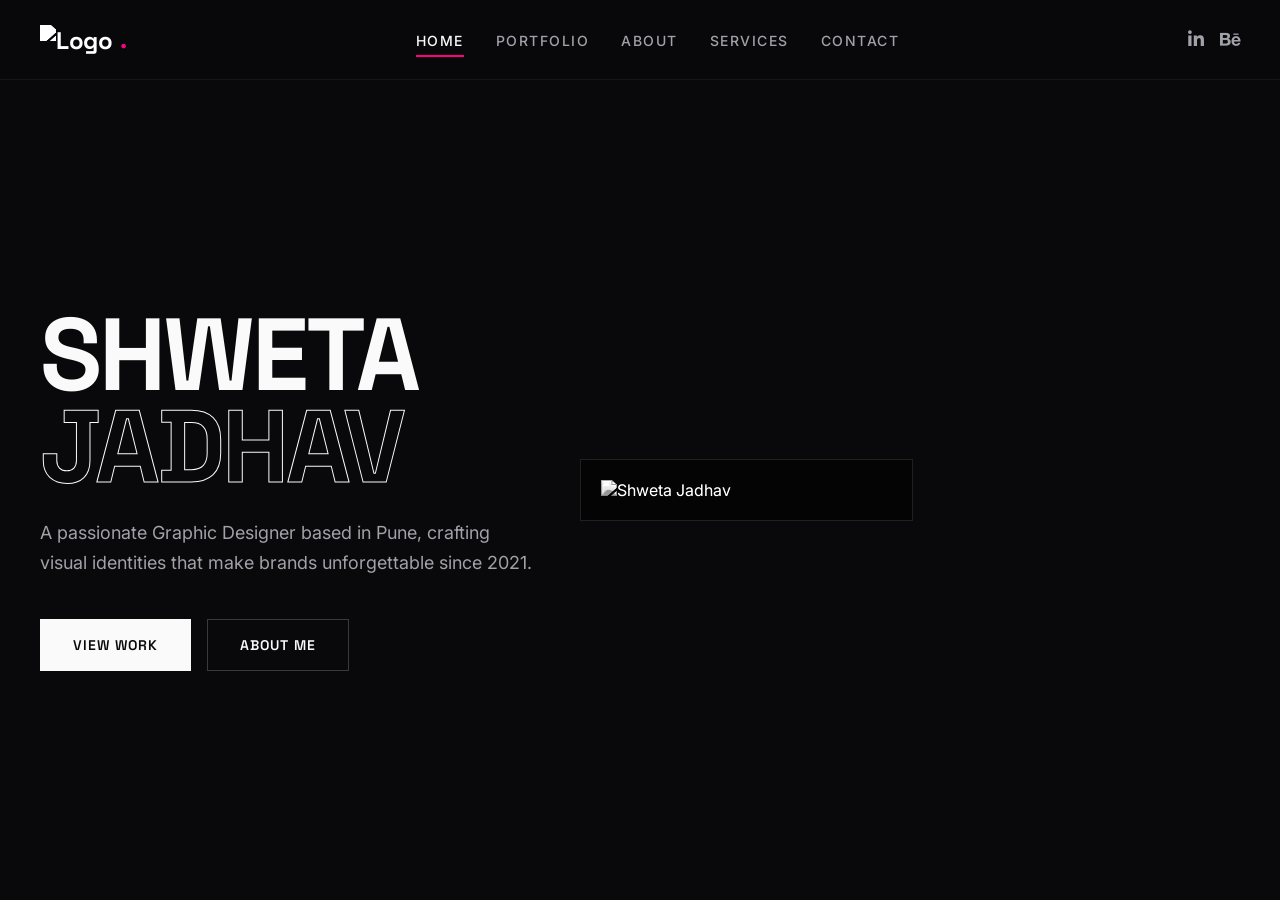
==== index.html @ 8151921a "V3 Redesign" ====
<!DOCTYPE html>
<html lang="en">
<head>
    <meta charset="utf-8">
    <meta name="viewport" content="width=device-width, initial-scale=1">
    <title>Shweta Jadhav | Graphic Designer</title>
    <meta name="description" content="Shweta Jadhav - Professional Graphic Designer specializing in logo design, branding, and print materials. Based in Pune, Maharashtra.">

    <!-- Font Awesome -->
    <link rel="stylesheet" href="https://cdnjs.cloudflare.com/ajax/libs/font-awesome/6.4.0/css/all.min.css">

    <!-- v3 Redesign CSS -->
    <link rel="stylesheet" href="css/v3-redesign.css">
</head>
<body>

    <!-- Top Navigation -->
    <nav class="v3-navbar">
        <div class="v3-nav-container">
            <a href="index.html" class="v3-logo">
                <img src="img/logo/logo2.png" alt="Logo" style="filter: brightness(0) invert(1);"> <span>.</span>
            </a>
            
            <ul class="v3-nav-links">
                <li><a href="index.html" class="active">Home</a></li>
                <li><a href="portfolio.html">Portfolio</a></li>
                <li><a href="about.html">About</a></li>
                <li><a href="services.html">Services</a></li>
                <li><a href="contact.html">Contact</a></li>
            </ul>

            <div class="v3-social-nav">
                <a href="https://www.linkedin.com" target="_blank"><i class="fab fa-linkedin-in"></i></a>
                <a href="https://www.behance.net/shwetajadhav11" target="_blank"><i class="fab fa-behance"></i></a>
            </div>

            <button class="v3-menu-toggle">
                <i class="fas fa-bars"></i>
            </button>
        </div>
    </nav>

    <!-- Main Content -->
    <main class="v3-main-content">
        <section class="v3-hero v3-container">
            <div class="v3-hero-grid">
                <div class="v3-hero-text">
                    <h1>Shweta <span>Jadhav</span></h1>
                    <p>A passionate Graphic Designer based in Pune, crafting visual identities that make brands unforgettable since 2021.</p>
                    
                    <div class="v3-hero-btns">
                        <a href="portfolio.html" class="v3-btn">View Work</a>
                        <a href="about.html" class="v3-btn v3-btn-outline">About Me</a>
                    </div>
                </div>
                
                <div class="v3-hero-img-wrapper">
                    <img src="img/home/shweta-about-image.png" alt="Shweta Jadhav">
                </div>
            </div>
        </section>
    </main>

    <script>
        // Simple mobile menu toggle
        const toggle = document.querySelector('.v3-menu-toggle');
        const links = document.querySelector('.v3-nav-links');
        
        toggle.addEventListener('click', () => {
            if(links.style.display === 'flex') {
                links.style.display = 'none';
            } else {
                links.style.display = 'flex';
                links.style.flexDirection = 'column';
                links.style.position = 'absolute';
                links.style.top = '80px';
                links.style.left = '0';
                links.style.width = '100%';
                links.style.background = '#09090b';
                links.style.padding = '20px';
            }
        });
    </script>
</body>
</html>
---- css/v3-redesign.css ----
@import url('https://fonts.googleapis.com/css2?family=Inter:wght@300;400;500;600;700&family=Space+Grotesk:wght@300;400;500;600;700&display=swap');

:root {
    /* V3 Dark Mode Palette */
    --bg-dark: #09090b;
    --bg-surface: #18181b;
    --bg-elevated: #27272a;
    --text-main: #fafafa;
    --text-muted: #a1a1aa;
    --accent: #ff007f; /* Neon Pink */
    --accent-glow: rgba(255, 0, 127, 0.2);
    
    /* Typography */
    --font-heading: 'Space Grotesk', sans-serif;
    --font-body: 'Inter', sans-serif;
    
    /* Layout */
    --nav-height: 80px;
    --transition: all 0.3s cubic-bezier(0.25, 0.46, 0.45, 0.94);
}

* {
    margin: 0;
    padding: 0;
    box-sizing: border-box;
}

body {
    background-color: var(--bg-dark) !important;
    color: var(--text-main) !important;
    font-family: var(--font-body) !important;
    -webkit-font-smoothing: antialiased;
    overflow-x: hidden;
}

#main-wrapper {
    background: transparent !important;
}

h1, h2, h3, h4, h5, h6 {
    font-family: var(--font-heading) !important;
    color: var(--text-main) !important;
    font-weight: 700 !important;
}

p {
    font-family: var(--font-body) !important;
    color: var(--text-muted) !important;
    line-height: 1.7 !important;
}

a {
    color: var(--text-main);
    text-decoration: none;
    transition: var(--transition);
}

a:hover {
    color: var(--accent);
}

/* ────────────────────────────────────────
   TOP NAVIGATION
──────────────────────────────────────── */
.v3-navbar {
    position: fixed;
    top: 0;
    left: 0;
    width: 100%;
    height: var(--nav-height);
    background: rgba(9, 9, 11, 0.85);
    backdrop-filter: blur(12px);
    z-index: 1000;
    display: flex;
    align-items: center;
    border-bottom: 1px solid rgba(255,255,255,0.05);
}

.v3-nav-container {
    width: 100%;
    max-width: 1400px;
    margin: 0 auto;
    padding: 0 40px;
    display: flex;
    justify-content: space-between;
    align-items: center;
}

.v3-logo {
    font-family: var(--font-heading);
    font-size: 24px;
    font-weight: 700;
    color: var(--text-main);
    letter-spacing: -0.5px;
    display: flex;
    align-items: center;
    gap: 8px;
}

.v3-logo img {
    height: 30px;
    width: auto;
}

.v3-logo span {
    color: var(--accent);
}

.v3-nav-links {
    display: flex;
    gap: 32px;
    list-style: none;
    margin: 0;
}

.v3-nav-links a {
    font-family: var(--font-body);
    font-size: 14px;
    font-weight: 500;
    text-transform: uppercase;
    letter-spacing: 1.5px;
    position: relative;
    padding: 8px 0;
    color: var(--text-muted);
}

.v3-nav-links a.active,
.v3-nav-links a:hover {
    color: var(--text-main);
}

.v3-nav-links a::after {
    content: '';
    position: absolute;
    bottom: 0;
    left: 0;
    width: 0%;
    height: 2px;
    background: var(--accent);
    transition: var(--transition);
}

.v3-nav-links a:hover::after,
.v3-nav-links a.active::after {
    width: 100%;
}

.v3-social-nav {
    display: flex;
    gap: 16px;
}

.v3-social-nav a {
    color: var(--text-muted);
    font-size: 18px;
}

.v3-social-nav a:hover {
    color: var(--accent);
    transform: translateY(-2px);
}

/* Mobile Menu Toggle */
.v3-menu-toggle {
    display: none;
    background: none;
    border: none;
    color: var(--text-main);
    font-size: 24px;
    cursor: pointer;
}

/* ────────────────────────────────────────
   PAGE LAYOUT
──────────────────────────────────────── */
.v3-main-content {
    margin-top: var(--nav-height);
    min-height: calc(100vh - var(--nav-height));
}

.v3-container {
    max-width: 1400px;
    margin: 0 auto;
    padding: 80px 40px;
}

.v3-page-header {
    margin-bottom: 60px;
}

.v3-page-title {
    font-size: 64px;
    text-transform: uppercase;
    letter-spacing: -2px;
    margin-bottom: 16px;
    line-height: 1;
}

.v3-page-title span {
    color: transparent;
    -webkit-text-stroke: 1px var(--text-muted);
}

.v3-page-subtitle {
    font-size: 18px;
    color: var(--accent) !important;
    text-transform: uppercase;
    letter-spacing: 2px;
    font-weight: 500;
}

/* ────────────────────────────────────────
   HOME / HERO SECTION
──────────────────────────────────────── */
.v3-hero {
    height: calc(100vh - var(--nav-height));
    display: flex;
    align-items: center;
    position: relative;
    overflow: hidden;
}

.v3-hero-grid {
    display: grid;
    grid-template-columns: 1.2fr 0.8fr;
    gap: 40px;
    align-items: center;
}

.v3-hero-text h1 {
    font-size: clamp(60px, 8vw, 120px);
    line-height: 0.9;
    letter-spacing: -3px;
    text-transform: uppercase;
    margin-bottom: 24px;
}

.v3-hero-text h1 span {
    display: block;
    color: transparent;
    -webkit-text-stroke: 1px var(--text-main);
}

.v3-hero-text p {
    font-size: 18px !important;
    max-width: 500px;
    margin-bottom: 40px;
}

.v3-hero-img-wrapper {
    position: relative;
}

.v3-hero-img-wrapper img {
    width: 100%;
    max-width: 400px;
    margin: 0 auto;
    display: block;
    filter: grayscale(100%) contrast(1.2);
    border: 1px solid rgba(255,255,255,0.1);
    padding: 20px;
    background: var(--bg-surface);
}

.v3-btn {
    display: inline-flex;
    align-items: center;
    justify-content: center;
    padding: 16px 32px;
    background: var(--text-main);
    color: var(--bg-dark) !important;
    font-family: var(--font-heading);
    font-weight: 600;
    font-size: 14px;
    text-transform: uppercase;
    letter-spacing: 1px;
    border-radius: 0; /* Sharp corners */
    border: 1px solid var(--text-main);
    cursor: pointer;
    transition: var(--transition);
}

.v3-btn:hover {
    background: var(--accent);
    color: #fff !important;
    border-color: var(--accent);
    box-shadow: 0 0 20px var(--accent-glow);
}

.v3-btn-outline {
    background: transparent;
    color: var(--text-main) !important;
    border-color: rgba(255,255,255,0.2);
}

.v3-btn-outline:hover {
    border-color: var(--text-main);
    background: var(--text-main);
    color: var(--bg-dark) !important;
    box-shadow: none;
}

.v3-hero-btns {
    display: flex;
    gap: 16px;
}

/* ────────────────────────────────────────
   ABOUT PAGE
──────────────────────────────────────── */
.v3-about-grid {
    display: grid;
    grid-template-columns: 0.8fr 1.2fr;
    gap: 80px;
    align-items: start;
}

.v3-about-img {
    position: sticky;
    top: 120px;
    border: 1px solid rgba(255,255,255,0.1);
    padding: 20px;
    background: var(--bg-surface);
}

.v3-about-img img {
    width: 100%;
    height: auto;
    filter: grayscale(100%);
    transition: var(--transition);
}

.v3-about-img:hover img {
    filter: grayscale(0%);
}

.v3-about-content h2 {
    font-size: 48px;
    margin-bottom: 24px;
}

.v3-about-content p {
    font-size: 16px !important;
    margin-bottom: 24px;
}

.v3-skill-list {
    margin-top: 40px;
}

.v3-skill-item {
    margin-bottom: 24px;
}

.v3-skill-info {
    display: flex;
    justify-content: space-between;
    margin-bottom: 8px;
    font-family: var(--font-heading);
    font-weight: 500;
    text-transform: uppercase;
    font-size: 14px;
}

.v3-skill-bar {
    width: 100%;
    height: 2px;
    background: rgba(255,255,255,0.1);
}

.v3-skill-progress {
    height: 100%;
    background: var(--accent);
}

/* ────────────────────────────────────────
   SERVICES PAGE
──────────────────────────────────────── */
.v3-services-grid {
    display: grid;
    grid-template-columns: repeat(auto-fit, minmax(300px, 1fr));
    gap: 30px;
}

.v3-service-card {
    background: var(--bg-surface);
    padding: 40px;
    border: 1px solid rgba(255,255,255,0.05);
    transition: var(--transition);
    position: relative;
    overflow: hidden;
}

.v3-service-card::before {
    content: '';
    position: absolute;
    top: 0;
    left: 0;
    width: 2px;
    height: 0%;
    background: var(--accent);
    transition: var(--transition);
}

.v3-service-card:hover {
    background: var(--bg-elevated);
    transform: translateY(-5px);
}

.v3-service-card:hover::before {
    height: 100%;
}

.v3-service-icon {
    font-size: 32px;
    color: var(--accent);
    margin-bottom: 24px;
}

.v3-service-card h3 {
    font-size: 24px;
    margin-bottom: 16px;
}

/* ────────────────────────────────────────
   PORTFOLIO PAGE
──────────────────────────────────────── */
.v3-portfolio-filters {
    display: flex;
    gap: 24px;
    margin-bottom: 40px;
    flex-wrap: wrap;
}

.v3-filter-btn {
    background: transparent;
    border: none;
    color: var(--text-muted);
    font-family: var(--font-heading);
    font-size: 14px;
    text-transform: uppercase;
    letter-spacing: 1px;
    cursor: pointer;
    position: relative;
    padding-bottom: 4px;
}

.v3-filter-btn.active, .v3-filter-btn:hover {
    color: var(--text-main);
}

.v3-filter-btn::after {
    content: '';
    position: absolute;
    bottom: 0;
    left: 0;
    width: 0%;
    height: 1px;
    background: var(--accent);
    transition: var(--transition);
}

.v3-filter-btn.active::after, .v3-filter-btn:hover::after {
    width: 100%;
}

.v3-portfolio-grid {
    display: grid;
    grid-template-columns: repeat(auto-fill, minmax(350px, 1fr));
    gap: 30px;
}

.v3-portfolio-item {
    position: relative;
    overflow: hidden;
    aspect-ratio: 4/3;
    background: var(--bg-surface);
}

.v3-portfolio-item img {
    width: 100%;
    height: 100%;
    object-fit: cover;
    transition: transform 0.6s cubic-bezier(0.25, 0.46, 0.45, 0.94);
}

.v3-portfolio-overlay {
    position: absolute;
    inset: 0;
    background: rgba(9, 9, 11, 0.9);
    display: flex;
    flex-direction: column;
    justify-content: center;
    align-items: center;
    opacity: 0;
    transition: var(--transition);
}

.v3-portfolio-item:hover img {
    transform: scale(1.05);
}

.v3-portfolio-item:hover .v3-portfolio-overlay {
    opacity: 1;
}

.v3-portfolio-overlay h4 {
    font-size: 24px;
    margin-bottom: 8px;
    transform: translateY(20px);
    transition: var(--transition);
}

.v3-portfolio-overlay p {
    color: var(--accent) !important;
    text-transform: uppercase;
    font-size: 12px !important;
    letter-spacing: 2px;
    transform: translateY(20px);
    transition: var(--transition);
    transition-delay: 0.05s;
}

.v3-portfolio-item:hover .v3-portfolio-overlay h4,
.v3-portfolio-item:hover .v3-portfolio-overlay p {
    transform: translateY(0);
}

/* ────────────────────────────────────────
   CONTACT PAGE
──────────────────────────────────────── */
.v3-contact-grid {
    display: grid;
    grid-template-columns: 1fr 1fr;
    gap: 80px;
}

.v3-contact-info-block {
    margin-bottom: 40px;
}

.v3-contact-label {
    font-family: var(--font-heading);
    font-size: 12px;
    color: var(--accent);
    text-transform: uppercase;
    letter-spacing: 2px;
    margin-bottom: 8px;
    display: block;
}

.v3-contact-value {
    font-size: 24px;
    color: var(--text-main);
}

.v3-form-group {
    margin-bottom: 32px;
    position: relative;
}

.v3-form-control {
    width: 100%;
    background: transparent;
    border: none;
    border-bottom: 1px solid rgba(255,255,255,0.2);
    color: var(--text-main);
    padding: 12px 0;
    font-family: var(--font-body);
    font-size: 16px;
    outline: none;
    transition: var(--transition);
}

.v3-form-control:focus {
    border-bottom-color: var(--accent);
}

.v3-form-control::placeholder {
    color: rgba(255,255,255,0.3);
}

textarea.v3-form-control {
    resize: none;
    height: 100px;
}

/* ────────────────────────────────────────
   RESPONSIVE DESIGN
──────────────────────────────────────── */
@media (max-width: 991px) {
    .v3-hero-grid, .v3-about-grid, .v3-contact-grid {
        grid-template-columns: 1fr;
        gap: 40px;
    }
    
    .v3-hero-text h1 {
        font-size: 64px;
    }
    
    .v3-about-img {
        position: relative;
        top: 0;
        max-width: 500px;
    }
    
    .v3-nav-links {
        display: none; 
    }
    
    .v3-menu-toggle {
        display: block;
    }
}
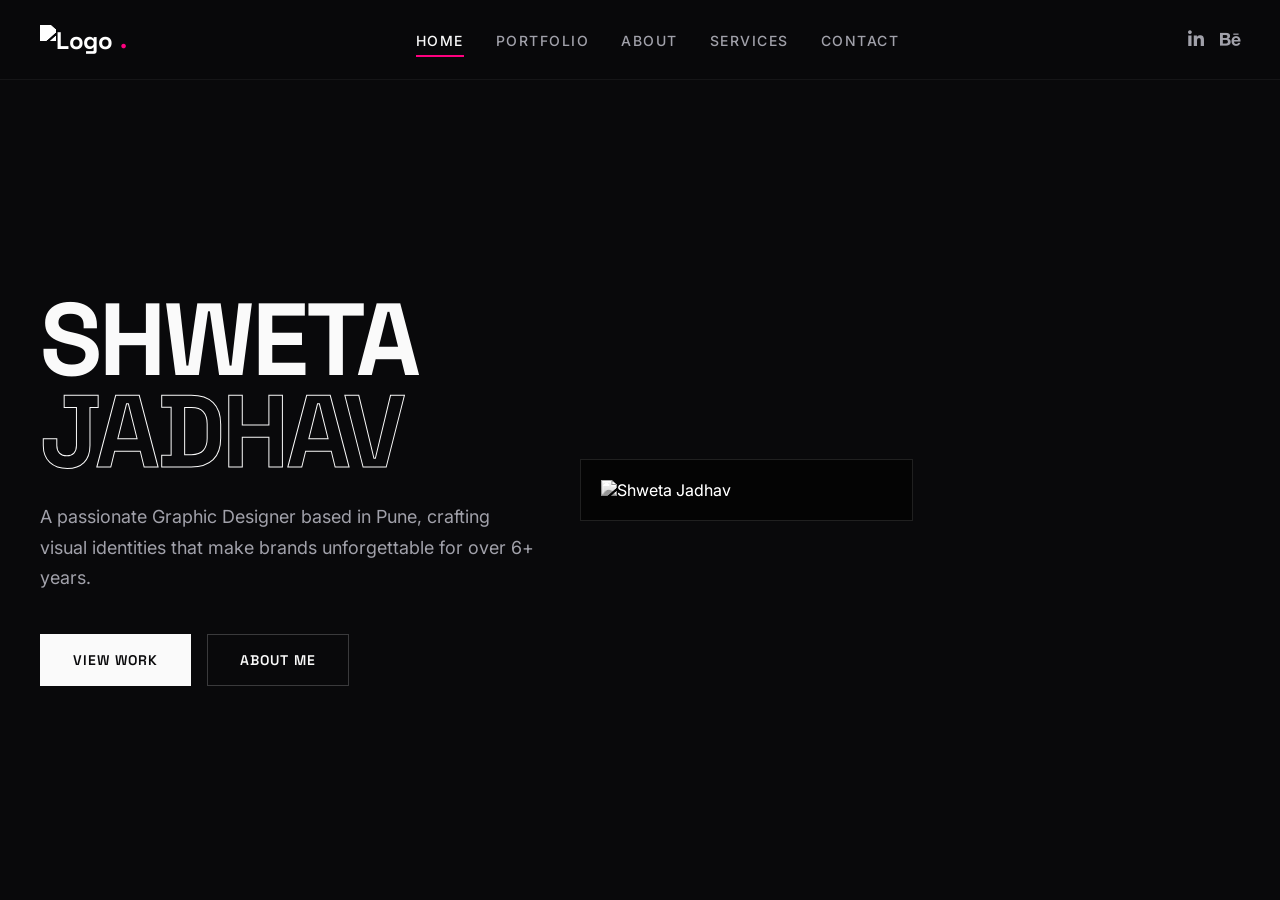
==== commit cb544d3c: "Add preloader and update text" ====
--- a/index.html
+++ b/index.html
@@ -13,6 +13,11 @@
     <link rel="stylesheet" href="css/v3-redesign.css">
 </head>
 <body>
+
+    <!-- Preloader -->
+    <div id="preloader">
+        <div class="spinner"></div>
+    </div>
 
     <!-- Top Navigation -->
     <nav class="v3-navbar">
@@ -46,7 +51,7 @@
             <div class="v3-hero-grid">
                 <div class="v3-hero-text">
                     <h1>Shweta <span>Jadhav</span></h1>
-                    <p>A passionate Graphic Designer based in Pune, crafting visual identities that make brands unforgettable since 2021.</p>
+                    <p>A passionate Graphic Designer based in Pune, crafting visual identities that make brands unforgettable for over 6+ years.</p>
                     
                     <div class="v3-hero-btns">
                         <a href="portfolio.html" class="v3-btn">View Work</a>
@@ -80,6 +85,15 @@
                 links.style.padding = '20px';
             }
         });
+
+        // Preloader Logic
+        window.addEventListener('load', function() {
+            const preloader = document.getElementById('preloader');
+            preloader.style.opacity = '0';
+            setTimeout(() => {
+                preloader.style.display = 'none';
+            }, 500);
+        });
     </script>
 </body>
 </html>
--- a/css/v3-redesign.css
+++ b/css/v3-redesign.css
@@ -35,6 +35,36 @@
 
 #main-wrapper {
     background: transparent !important;
+}
+
+/* ────────────────────────────────────────
+   PRELOADER
+──────────────────────────────────────── */
+#preloader {
+    position: fixed;
+    top: 0;
+    left: 0;
+    width: 100%;
+    height: 100%;
+    background-color: var(--bg-dark);
+    z-index: 9999;
+    display: flex;
+    justify-content: center;
+    align-items: center;
+    transition: opacity 0.5s ease;
+}
+
+.spinner {
+    width: 50px;
+    height: 50px;
+    border: 3px solid rgba(255, 0, 127, 0.3);
+    border-radius: 50%;
+    border-top-color: var(--accent);
+    animation: spin 1s ease-in-out infinite;
+}
+
+@keyframes spin {
+    to { transform: rotate(360deg); }
 }
 
 h1, h2, h3, h4, h5, h6 {
